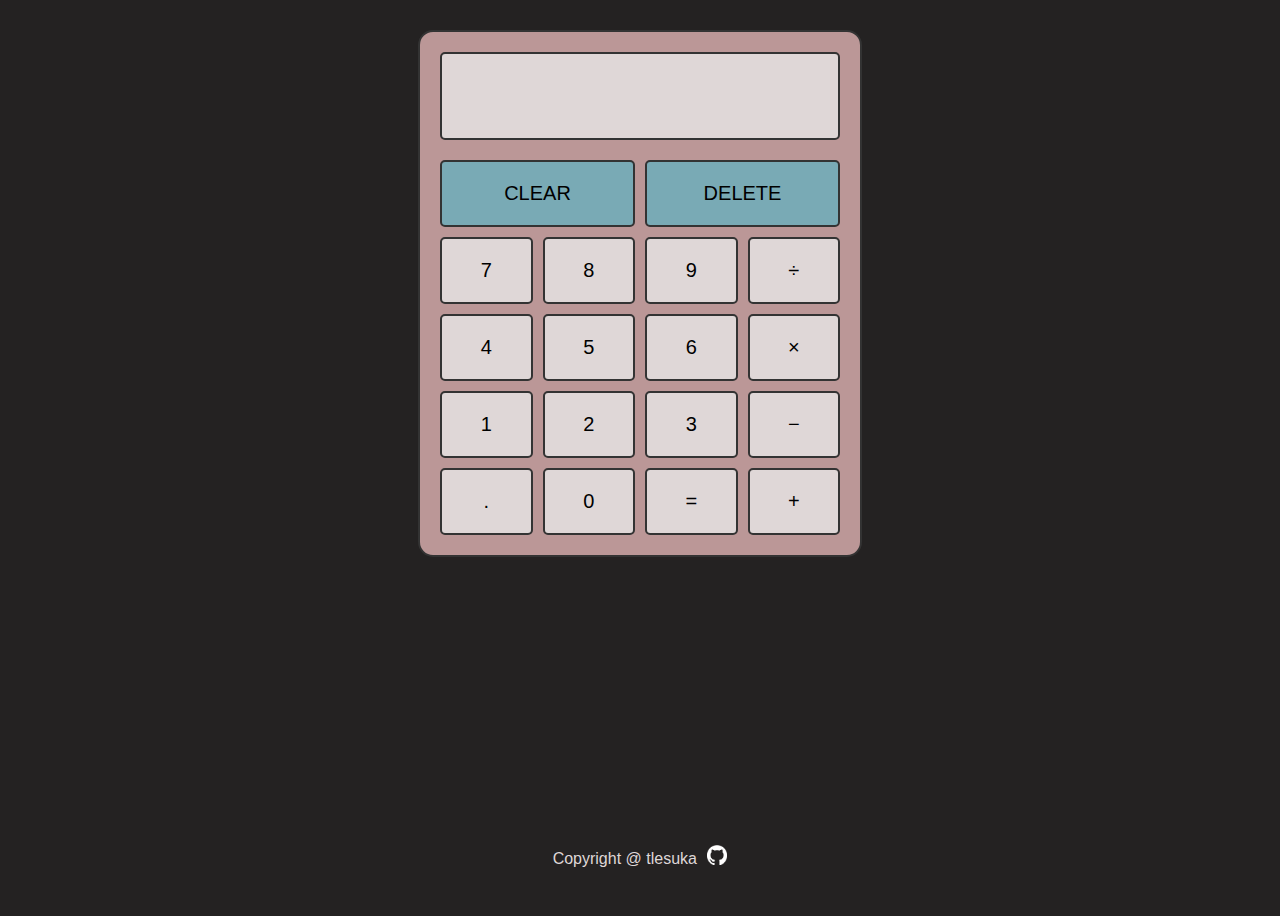
==== JavaScript_Foundations/Calculator/index.html @ 6743825f "Calculator #35" ====
<!DOCTYPE html>
<html lang="en">
<head>
    <meta charset="UTF-8">
    <meta name="viewport" content="width=device-width, initial-scale=1.0">
    <link rel="stylesheet" href="style.css">
    <title>Calculator</title>
</head>
<body>
    <main class="main">
        <div class="calculator">
            <div class="screen">
                <div class="screenCurrent" id="currentOperationScreen"></div>
            </div>

            <div class="buttons-grid">
                <button class="btn span-2" id="clearBtn">CLEAR</button>
                <button class="btn span-2" id="deleteBtn">DELETE</button>

                <button class="btn numberBtn" id="seven">7</button>
                <button class="btn numberBtn" id="eight">8</button>
                <button class="btn numberBtn" id="nine">9</button>
                <button class="btn operatorBtn" id="divide">÷</button>
      
                <button class="btn numberBtn" id="four">4</button>
                <button class="btn numberBtn" id="five">5</button>
                <button class="btn numberBtn" id="six">6</button>
                <button class="btn operatorBtn" id="multiply">×</button>
      
                <button class="btn numberBtn" id="one">1</button>
                <button class="btn numberBtn" id="two">2</button>
                <button class="btn numberBtn" id="three">3</button>
                <button class="btn operatorBtn" id="substract">−</button>
      
                <button class="btn" id="decimalBtn">.</button>
                <button class="btn numberBtn" id="zero">0</button>
                <button class="btn" id="equalsBtn">=</button>
                <button class="btn operatorBtn" id="add">+</button>
            </div>
        </div>
    </main>
    <footer class="footer">
        <p>Copyright @ tlesuka</p>
        <a href="https://github.com/tlesuka">
            <img class="gitHubLogo" src="github-mark-white.png" ></img>
        </a>
    </footer>

    <script src="script.js"></script>
</body>
</html>
---- JavaScript_Foundations/Calculator/style.css ----
:root {
    --background: #242222;
    --font: #121111;
    --border: #333;
    --screen: #dfd7d7;
    --calculator: #bb9797;
    --btn: #dfd7d7;
    --btn-hover: #c3bcbc;
    --btn-clearDeleteBtn: #79aab5;
    --btn-clearDelete-hover: #6397a3;
  }

  body {
    background-color: var(--background);
    color: var(--font);
    font-family: 'Roboto', sans-serif;
    line-height: 1.6;
    display: flex;
    flex-direction: column;
    justify-content: space-between;
    min-height: 100vh;
      }

  .main {
    display: flex;
    align-items: center;
    justify-content: center;
    height: 50vh;
    padding: 10px;
    margin-top: 50px;
  }

.calculator {
    background-color: var(--calculator);
    width: 400px;
    border: 2px var(--border) solid;
    border-radius: 15px;
    padding: 20px;
}

.buttons-grid {
    display: grid;
    grid-template-columns: repeat(4, 1fr);
    grid-gap: 10px;
  }

  .btn {
    padding: 20px;
    border: 2px var(--border) solid;
    border-radius: 5px;
    background-color: var(--btn);
    font-size: 20px;
  }

  .btn:hover {
    background-color: var(--btn-hover);
  }

   .screen {
    padding: 10px 20px;
    border: 2px var(--border) solid;
    border-radius: 5px;
    margin-bottom: 20px;
    background-color: var(--screen);
    text-align: right;
    word-wrap: break-word;
    word-break: break-all;
  }
  
  .screenCurrent {
    min-height: 64px;
    font-size: 40px;
  }
  
  .span-2 {
    grid-column: span 2;
    background-color: var(--btn-clearDeleteBtn);
  }

  .span-2:hover {
    background-color: var(--btn-clearDelete-hover);
  }

  .footer {
    color: #dfd7d7;
    padding: 20px;
    display: flex;
    justify-content: center;
    align-items: center;
    gap: 10px;
}

.gitHubLogo {
    height: 20px;
}
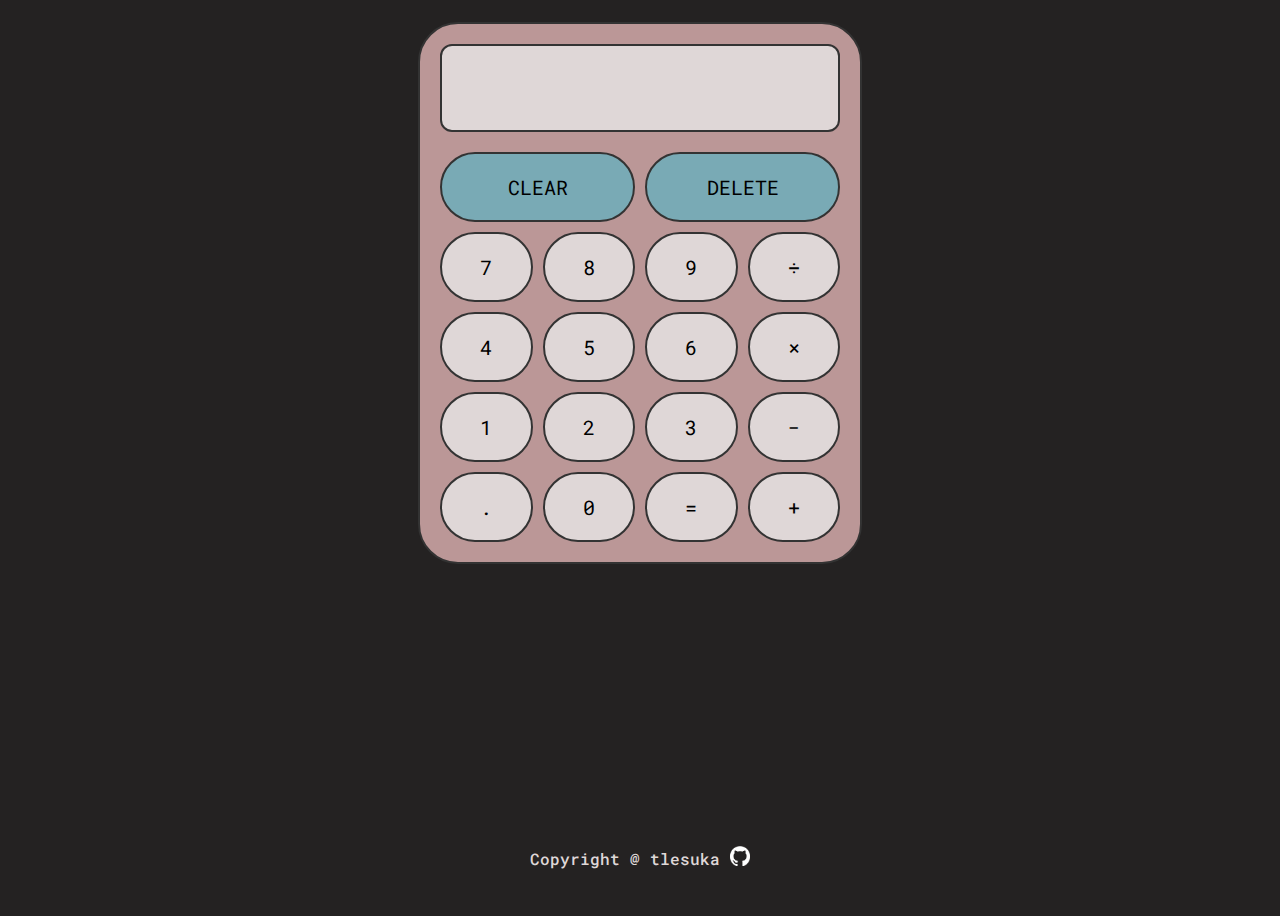
==== commit 3a9712f8: "Style change" ====
--- a/JavaScript_Foundations/Calculator/index.html
+++ b/JavaScript_Foundations/Calculator/index.html
@@ -3,10 +3,13 @@
 <head>
     <meta charset="UTF-8">
     <meta name="viewport" content="width=device-width, initial-scale=1.0">
+    <style>
+       @import url('https://fonts.googleapis.com/css2?family=Ojuju:wght@700&family=Roboto+Mono:ital,wght@0,500;1,500&display=swap');
+    </style>
     <link rel="stylesheet" href="style.css">
     <title>Calculator</title>
 </head>
-<body>
+<body class="roboto-mono-500">
     <main class="main">
         <div class="calculator">
             <div class="screen">
--- a/JavaScript_Foundations/Calculator/style.css
+++ b/JavaScript_Foundations/Calculator/style.css
@@ -10,10 +10,20 @@
     --btn-clearDelete-hover: #6397a3;
   }
 
+  .roboto-mono-500{
+    font-family: "Roboto Mono", monospace;
+    font-optical-sizing: auto;
+    font-weight: 500;
+    font-style: normal;
+  }
+
+  button {
+    font-family: inherit
+  }
+
   body {
     background-color: var(--background);
     color: var(--font);
-    font-family: 'Roboto', sans-serif;
     line-height: 1.6;
     display: flex;
     flex-direction: column;
@@ -34,60 +44,60 @@
     background-color: var(--calculator);
     width: 400px;
     border: 2px var(--border) solid;
-    border-radius: 15px;
+    border-radius: 40px;
     padding: 20px;
+} 
+
+.buttons-grid {
+  display: grid;
+  grid-template-columns: repeat(4, 1fr);
+  grid-gap: 10px;
 }
 
-.buttons-grid {
-    display: grid;
-    grid-template-columns: repeat(4, 1fr);
-    grid-gap: 10px;
-  }
+.btn {
+  padding: 20px;
+  border: 2px var(--border) solid;
+  border-radius: 40px;
+  background-color: var(--btn);
+  font-size: 20px;
+}
 
-  .btn {
-    padding: 20px;
-    border: 2px var(--border) solid;
-    border-radius: 5px;
-    background-color: var(--btn);
-    font-size: 20px;
-  }
+.btn:hover {
+  background-color: var(--btn-hover);
+}
 
-  .btn:hover {
-    background-color: var(--btn-hover);
-  }
+  .screen {
+  padding: 10px 20px;
+  border: 2px var(--border) solid;
+  border-radius: 12px;
+  margin-bottom: 20px;
+  background-color: var(--screen);
+  text-align: right;
+  word-wrap: break-word;
+  word-break: break-all;
+}
 
-   .screen {
-    padding: 10px 20px;
-    border: 2px var(--border) solid;
-    border-radius: 5px;
-    margin-bottom: 20px;
-    background-color: var(--screen);
-    text-align: right;
-    word-wrap: break-word;
-    word-break: break-all;
-  }
-  
-  .screenCurrent {
-    min-height: 64px;
-    font-size: 40px;
-  }
-  
-  .span-2 {
-    grid-column: span 2;
-    background-color: var(--btn-clearDeleteBtn);
-  }
+.screenCurrent {
+  min-height: 64px;
+  font-size: 40px;
+}
 
-  .span-2:hover {
-    background-color: var(--btn-clearDelete-hover);
-  }
+.span-2 {
+  grid-column: span 2;
+  background-color: var(--btn-clearDeleteBtn);
+}
 
-  .footer {
-    color: #dfd7d7;
-    padding: 20px;
-    display: flex;
-    justify-content: center;
-    align-items: center;
-    gap: 10px;
+.span-2:hover {
+  background-color: var(--btn-clearDelete-hover);
+}
+
+.footer {
+  color: #dfd7d7;
+  padding: 20px;
+  display: flex;
+  justify-content: center;
+  align-items: center;
+  gap: 10px;
 }
 
 .gitHubLogo {
